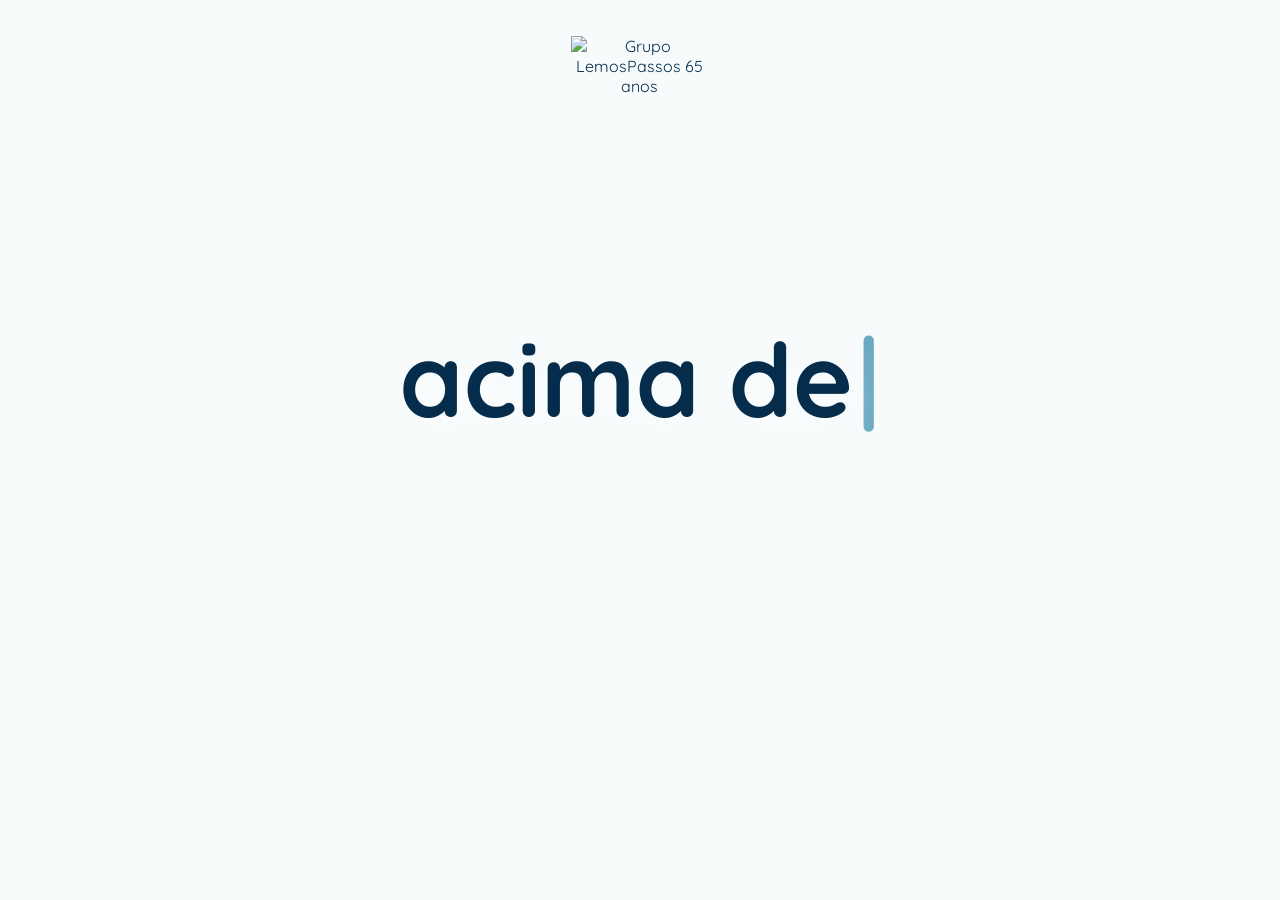
==== index.html @ 280e5da8 "Strengthen intro word fade transition" ====
<!doctype html>
<html lang="pt-BR">
  <head>
    <meta charset="UTF-8" />
    <meta name="viewport" content="width=device-width, initial-scale=1.0" />
    <meta name="description" content="Grupo LemosPassos: acima de tudo, o cuidado." />
    <title>Grupo LemosPassos</title>
    <link rel="icon" type="image/png" href="./assets/lemos-passos.png" />
    <link rel="preconnect" href="https://fonts.googleapis.com" />
    <link rel="preconnect" href="https://fonts.gstatic.com" crossorigin />
    <link href="https://fonts.googleapis.com/css2?family=Quicksand:wght@600;700&display=swap" rel="stylesheet" />
    <link rel="stylesheet" href="./styles.css?v=20260930-7" />
  </head>
  <body>
    <main class="intro" aria-label="Abertura Grupo LemosPassos">
      <section class="intro-stage">
        <img class="intro-logo intro-logo-65" src="./assets/logo-65.png" alt="Grupo LemosPassos 65 anos" />

        <h1 class="typewriter" aria-label="acima de tudo, o cuidado.">
          <span class="type-line">
            <span id="typedLineOne"></span><span id="cursor" class="cursor">|</span>
          </span>
          <span class="type-line type-line-care">
            <span id="typedCareLead"></span><span id="typedCareWord" class="care-word"></span>
          </span>
        </h1>

        <p id="signature" class="signature">grupo lemospassos</p>
      </section>
    </main>

    <script src="./script.js?v=20260930-7"></script>
  </body>
</html>
---- styles.css ----
:root {
  --brand-blue: #6baac3;
  --brand-deep: #052d4b;
  --brand-mid: #3c8cac;
  --brand-slate: #58768a;
  --brand-mist: #c3ccd4;
  --background: #f7fbfc;
  --ink-soft: rgba(7, 54, 75, 0.16);
}

* {
  box-sizing: border-box;
}

html {
  background: var(--background);
  scroll-behavior: smooth;
}

body {
  margin: 0;
  min-width: 320px;
  background: var(--background);
  color: var(--brand-deep);
  font-family: Quicksand, Arial, sans-serif;
}

.page-loader {
  align-items: center;
  background: rgba(244, 248, 248, 0.9);
  backdrop-filter: blur(12px);
  display: flex;
  inset: 0;
  justify-content: center;
  opacity: 0;
  pointer-events: none;
  position: fixed;
  transform: scale(1.02);
  transition: opacity 220ms ease, transform 360ms cubic-bezier(0.19, 1, 0.22, 1);
  z-index: 999;
}

.page-loader.is-visible {
  opacity: 1;
  transform: scale(1);
  visibility: visible;
}

.page-loader[aria-hidden="true"] {
  opacity: 0 !important;
  visibility: hidden !important;
}

.page-loader img {
  animation: logoPulse 720ms ease-in-out infinite;
  filter: drop-shadow(0 22px 46px rgba(5, 45, 75, 0.24));
  height: auto;
  width: clamp(86px, 9vw, 142px);
}

.intro {
  background:
    linear-gradient(90deg, rgba(247, 251, 252, 0.87), rgba(247, 251, 252, 0.65) 48%, rgba(247, 251, 252, 0.85)),
    linear-gradient(180deg, rgba(247, 251, 252, 0.57), rgba(247, 251, 252, 0.79)),
    url("./assets/hero-kitchen.png") center / cover no-repeat;
  min-height: 100svh;
  overflow: hidden;
  position: relative;
}

.intro-stage {
  align-items: center;
  display: flex;
  flex-direction: column;
  justify-content: center;
  min-height: 100svh;
  padding: clamp(110px, 15vh, 168px) clamp(18px, 4vw, 72px) clamp(48px, 8vh, 92px);
  position: relative;
  text-align: center;
  transition:
    opacity 900ms ease,
    transform 1400ms cubic-bezier(0.19, 1, 0.22, 1);
}

.intro-logo {
  height: auto;
  left: 50%;
  position: absolute;
  top: clamp(18px, 4vh, 38px);
  transform: translateX(-50%);
  transition:
    left 900ms cubic-bezier(0.19, 1, 0.22, 1),
    opacity 700ms ease,
    top 900ms cubic-bezier(0.19, 1, 0.22, 1),
    transform 900ms ease;
  width: clamp(70px, 6.4vw, 106px);
  z-index: 2;
}

.intro-logo-65 {
  width: clamp(128px, 10.8vw, 190px);
}

.typewriter {
  color: var(--brand-deep);
  font-size: clamp(2.75rem, 8vw, 9.6rem);
  font-weight: 700;
  letter-spacing: 0;
  line-height: 1.02;
  margin: 0;
  max-width: min(92vw, 1320px);
  min-height: 2.25em;
  text-shadow: 0 12px 42px rgba(255, 255, 255, 0.72);
  text-rendering: geometricprecision;
  transition:
    opacity 900ms ease,
    transform 1400ms cubic-bezier(0.19, 1, 0.22, 1);
}

.type-line {
  display: block;
  min-height: 0.98em;
  white-space: nowrap;
  transition:
    opacity 780ms ease,
    transform 1400ms cubic-bezier(0.19, 1, 0.22, 1);
}

.intro-word {
  animation: introWordReveal 720ms cubic-bezier(0.2, 0.75, 0.25, 1) both;
  display: inline-block;
}

.type-line-care {
  color: var(--brand-blue);
  font-size: 1.08em;
  transform-origin: center;
}

.care-word {
  display: inline-block;
  transform-origin: center;
  transition:
    color 900ms ease,
    transform 1450ms cubic-bezier(0.19, 1, 0.22, 1);
}

.cursor {
  animation: cursorBlink 720ms steps(2, start) infinite;
  color: var(--brand-blue);
  display: inline-block;
  font-weight: 600;
  margin-left: 0.035em;
}

.cursor.is-hidden {
  opacity: 0;
}

.signature {
  color: var(--brand-deep);
  font-size: clamp(1.35rem, 2.45vw, 3.25rem);
  font-weight: 600;
  letter-spacing: 0;
  margin: clamp(18px, 4.4vh, 48px) 0 0;
  opacity: 0;
  transform: translateY(16px);
  transition:
    opacity 1200ms ease,
    transform 1200ms ease;
}

.signature.is-visible {
  opacity: 1;
  transform: translateY(0);
}

.intro.is-zooming .intro-logo,
.intro.is-zooming .type-line:first-child,
.intro.is-zooming .signature {
  opacity: 0;
  transform: translateY(-18px);
}

.intro.is-zooming .intro-logo {
  left: 50%;
  opacity: 1;
  top: 50%;
  transform: translate(-50%, -50%) scale(3.35);
}

.intro.is-zooming .intro-logo-65 {
  transform: translate(-50%, -50%) scale(2.85);
}

.intro.is-zooming .type-line {
  opacity: 0;
  transform: translateY(18px);
}

.intro.is-leaving .intro-stage {
  opacity: 0;
  transform: scale(1.08);
}

.main-page {
  background: #f4f8f8;
  min-height: 100svh;
  overflow: hidden;
  position: relative;
}

.page-header {
  align-items: center;
  background: rgba(244, 248, 248, 0.92);
  border-bottom: 1px solid rgba(5, 45, 75, 0.12);
  display: flex;
  justify-content: space-between;
  left: 0;
  padding: 18px clamp(24px, 6vw, 112px);
  position: sticky;
  right: 0;
  top: 0;
  z-index: 20;
}

.page-header-over {
  background: transparent;
  border-bottom: 0;
  position: absolute;
}

.page-header-over .home-nav a,
.page-header-over .home-menu {
  color: #fff;
}

.page-header-light {
  background: rgba(5, 45, 75, 0.82);
  border-bottom-color: rgba(255, 255, 255, 0.12);
  position: absolute;
}

.page-header-light .home-nav a,
.page-header-light .home-menu {
  color: #fff;
}

.standalone-page {
  min-height: calc(100svh - 86px);
  padding-top: clamp(110px, 13vw, 180px);
}

.home-header {
  align-items: center;
  display: flex;
  justify-content: space-between;
  left: 0;
  padding: clamp(20px, 3.2vw, 52px) clamp(24px, 6vw, 112px);
  position: absolute;
  right: 0;
  top: 0;
  z-index: 3;
}

.home-brand img {
  display: block;
  height: auto;
  width: clamp(100px, 8.4vw, 140px);
}

.home-nav {
  display: flex;
  align-items: center;
  gap: clamp(14px, 2.4vw, 46px);
  margin-left: 8vw;
}

.home-nav a,
.home-menu {
  color: var(--brand-deep);
  font-size: clamp(0.78rem, 0.95vw, 1rem);
  font-weight: 700;
  text-decoration: none;
}

.home-nav a {
  opacity: 0.72;
  transition: color 180ms ease, opacity 180ms ease;
}

.home-nav a:hover {
  color: var(--brand-blue);
  opacity: 1;
}

.home-header .home-nav a,
.home-header .home-menu {
  color: #fff;
}

.home-header .home-menu {
  border-bottom-color: rgba(255, 255, 255, 0.72);
}

.home-nav .employee-access {
  border: 1px solid currentColor;
  border-radius: 999px;
  opacity: 0.86;
  padding: 9px 14px;
  white-space: nowrap;
}

.home-nav .employee-access:hover {
  background: var(--brand-blue);
  border-color: var(--brand-blue);
  color: #fff;
}

.home-menu {
  align-items: center;
  border-bottom: 1px solid var(--brand-deep);
  display: flex;
  gap: 16px;
  padding-bottom: 8px;
}

.social-links {
  align-items: center;
  display: flex;
  flex: 0 0 auto;
  gap: 12px;
}

.social-links a {
  align-items: center;
  border: 1px solid currentColor;
  border-radius: 50%;
  color: var(--brand-deep);
  display: inline-flex;
  height: 36px;
  justify-content: center;
  opacity: 0.88;
  transition: background-color 180ms ease, color 180ms ease, opacity 180ms ease, transform 180ms ease;
  width: 36px;
}

.social-links a:hover {
  background: var(--brand-blue);
  border-color: var(--brand-blue);
  color: #fff;
  opacity: 1;
  transform: translateY(-2px);
}

.social-links svg {
  fill: none;
  height: 19px;
  stroke: currentColor;
  stroke-linecap: round;
  stroke-linejoin: round;
  stroke-width: 1.8;
  width: 19px;
}

.social-links svg .social-icon-dot { fill: currentColor; stroke: none; }
.social-links svg.linkedin-mark { fill: currentColor; stroke: none; }

.home-header .social-links a,
.page-header-over .social-links a,
.page-header-light .social-links a,
.site-credit .social-links a { color: #fff; }

.site-credit .social-links { align-self: center; }

.home-menu-arrow,
.cta-icon {
  color: var(--brand-blue);
  font-size: 1.25em;
  line-height: 1;
}

.home-hero {
  background:
    linear-gradient(90deg, rgba(4, 45, 62, 0.92) 0%, rgba(4, 45, 62, 0.62) 38%, rgba(4, 45, 62, 0.08) 75%),
    linear-gradient(0deg, rgba(4, 45, 62, 0.52), transparent 50%),
    url("./assets/hero-chef.jpg") center / cover no-repeat;
  min-height: calc(100svh - 78px);
  padding: clamp(150px, 20vh, 230px) clamp(24px, 12vw, 220px) clamp(100px, 13vh, 158px);
  position: relative;
}

.home-hero-content {
  color: #fff;
  max-width: 720px;
  position: relative;
  z-index: 1;
}

.eyebrow {
  align-items: center;
  color: rgba(255, 255, 255, 0.76);
  display: flex;
  font-size: clamp(0.7rem, 0.85vw, 0.9rem);
  font-weight: 700;
  gap: 12px;
  letter-spacing: 0.15em;
  margin: 0 0 clamp(28px, 5vh, 62px);
  text-transform: uppercase;
}

.eyebrow span {
  background: var(--brand-blue);
  border-radius: 50%;
  display: inline-block;
  height: 7px;
  width: 7px;
}

.home-hero h1,
.home-hero h2 {
  font-size: clamp(3.1rem, 6.3vw, 8.4rem);
  font-weight: 600;
  letter-spacing: -0.065em;
  line-height: 0.95;
  margin: 0;
  max-width: 980px;
}

.home-hero h1 em,
.home-hero h2 em {
  color: var(--brand-blue);
  font-style: normal;
}

.home-intro {
  color: rgba(255, 255, 255, 0.78);
  font-size: clamp(1rem, 1.3vw, 1.35rem);
  line-height: 1.5;
  margin: clamp(26px, 4.5vh, 52px) 0 0;
  max-width: 400px;
}

.home-cta {
  align-items: center;
  border-bottom: 1px solid rgba(255, 255, 255, 0.66);
  color: #fff;
  display: inline-flex;
  font-size: clamp(0.85rem, 1vw, 1rem);
  font-weight: 700;
  gap: 44px;
  margin-top: clamp(30px, 5vh, 60px);
  padding: 0 0 13px;
  text-decoration: none;
  transition: color 200ms ease, gap 200ms ease;
}

.home-cta:hover {
  color: var(--brand-blue);
  gap: 56px;
}

.home-hero-aside {
  align-items: center;
  bottom: clamp(106px, 14vh, 170px);
  color: rgba(255, 255, 255, 0.66);
  display: flex;
  font-size: 0.7rem;
  gap: 14px;
  letter-spacing: 0.16em;
  line-height: 1.5;
  position: absolute;
  right: clamp(24px, 6vw, 112px);
  text-align: right;
  text-transform: uppercase;
}

.aside-line {
  background: var(--brand-blue);
  height: 1px;
  width: 55px;
}

.hero-scroll-hint {
  align-items: center;
  bottom: 34px;
  color: rgba(255, 255, 255, 0.62);
  display: flex;
  font-size: 0.68rem;
  gap: 14px;
  left: clamp(24px, 6vw, 112px);
  letter-spacing: 0.15em;
  position: absolute;
  text-transform: uppercase;
}

.scroll-line {
  background: var(--brand-blue);
  height: 1px;
  width: 64px;
}

.home-bottom-bar {
  align-items: center;
  background:
    linear-gradient(90deg, rgba(5, 45, 75, 0.94), rgba(5, 45, 75, 0.84)),
    url("./assets/nosso-sabor-pattern.png") center / cover no-repeat;
  color: rgba(255, 255, 255, 0.86);
  display: flex;
  font-size: clamp(0.68rem, 0.8vw, 0.82rem);
  font-weight: 700;
  justify-content: space-between;
  letter-spacing: 0.1em;
  min-height: 78px;
  padding: 18px clamp(24px, 6vw, 112px);
  text-transform: uppercase;
}

.bottom-mark {
  color: var(--brand-blue);
  font-size: 1.15rem;
  letter-spacing: 0.04em;
}

.bottom-mark span {
  color: #fff;
  margin-left: 3px;
}

.home-bottom-bar b {
  color: var(--brand-blue);
  font-size: 1.15rem;
  margin-left: 12px;
}

.fronts-section {
  background:
    linear-gradient(180deg, rgba(244, 248, 248, 0.9), rgba(244, 248, 248, 0.96)),
    url("./assets/nosso-sabor-pattern.png") center top / cover no-repeat;
  display: grid;
  gap: clamp(44px, 9vw, 160px);
  grid-template-columns: minmax(240px, 0.7fr) minmax(520px, 1.3fr);
  min-height: 100svh;
  padding: clamp(80px, 12vw, 190px) clamp(24px, 8vw, 148px);
}

.fronts-intro {
  align-self: start;
  position: sticky;
  top: 120px;
}

.fronts-eyebrow {
  color: var(--brand-slate);
  margin: 0 0 clamp(26px, 4vh, 48px);
}

.fronts-intro h2 {
  color: var(--brand-deep);
  font-size: clamp(2.8rem, 5vw, 6.8rem);
  font-weight: 600;
  letter-spacing: -0.07em;
  line-height: 0.94;
  margin: 0;
}

.fronts-intro h2 em {
  color: var(--brand-blue);
  font-style: normal;
}

.fronts-intro > p:last-child {
  color: var(--brand-slate);
  font-size: clamp(1rem, 1.2vw, 1.25rem);
  line-height: 1.5;
  margin: clamp(28px, 5vh, 56px) 0 0;
  max-width: 280px;
}

.fronts-explorer {
  align-items: stretch;
  display: grid;
  gap: clamp(30px, 5vw, 90px);
  grid-template-columns: minmax(280px, 1fr);
}

.fronts-list {
  border-top: 1px solid rgba(5, 45, 75, 0.22);
}

.front-item {
  align-items: center;
  background: transparent;
  border: 0;
  border-bottom: 1px solid rgba(5, 45, 75, 0.22);
  color: var(--brand-deep);
  cursor: pointer;
  display: grid;
  font-family: Quicksand, Arial, sans-serif;
  gap: 18px;
  grid-template-columns: 32px 1fr 20px;
  min-height: clamp(72px, 8vh, 104px);
  padding: 0;
  text-align: left;
  transition: color 250ms ease, padding 300ms ease;
  width: 100%;
}

.front-item:hover,
.front-item.is-active {
  color: var(--brand-mid);
  padding-left: 12px;
}

.front-number {
  color: var(--brand-slate);
  font-size: 0.72rem;
  font-weight: 700;
  letter-spacing: 0.08em;
}

.front-name {
  font-size: clamp(1.05rem, 1.55vw, 1.5rem);
  font-weight: 700;
  transition: transform 220ms cubic-bezier(0.19, 1, 0.22, 1);
}

.front-item:hover .front-name,
.front-item.is-active .front-name {
  transform: translateY(-4px);
}

.front-arrow {
  color: var(--brand-blue);
  font-size: 1.35rem;
  opacity: 0;
  transform: translate(-8px, 8px);
  transition: opacity 250ms ease, transform 250ms ease;
}

.front-item:hover .front-arrow,
.front-item.is-active .front-arrow {
  opacity: 1;
  transform: translate(0, 0);
}

.front-preview {
  aspect-ratio: 0.78;
  background: var(--brand-deep);
  border-radius: 4px;
  height: min(360px, 42vh);
  left: 0;
  overflow: hidden;
  pointer-events: none;
  position: fixed;
  top: 0;
  transform: translate(22px, 22px) scale(0.92) rotate(-3deg);
  transform-origin: top left;
  transition: opacity 220ms ease, transform 320ms cubic-bezier(0.19, 1, 0.22, 1);
  width: min(270px, 24vw);
  z-index: 10;
}

.front-preview.is-visible {
  opacity: 1;
  transform: translate(22px, 22px) scale(1) rotate(-3deg);
}

.front-preview.is-contacts {
  aspect-ratio: 1.34;
  height: min(290px, 34vh);
  width: min(370px, 32vw);
}

.front-preview img {
  height: 100%;
  object-fit: cover;
  transition: opacity 400ms ease, transform 900ms cubic-bezier(0.19, 1, 0.22, 1);
  width: 100%;
}

.front-preview.is-changing img {
  opacity: 0.15;
  transform: scale(1.08);
}

.front-preview-shade {
  background: linear-gradient(180deg, transparent 42%, rgba(5, 45, 75, 0.82));
  inset: 0;
  position: absolute;
}

.front-preview p {
  bottom: 28px;
  color: #fff;
  font-size: clamp(1.15rem, 1.8vw, 1.75rem);
  font-weight: 700;
  left: 26px;
  margin: 0;
  position: absolute;
  right: 22px;
}

.front-preview-index {
  color: rgba(255, 255, 255, 0.72);
  font-size: 0.72rem;
  letter-spacing: 0.12em;
  position: absolute;
  right: 26px;
  text-transform: uppercase;
  top: 26px;
}

@media (min-width: 721px) {
  .front-preview {
    opacity: 0;
  }
}

@keyframes cursorBlink {
  50% {
    opacity: 0;
  }
}

@keyframes introWordReveal {
  from {
    filter: blur(5px);
    opacity: 0;
    transform: translateY(18px) scale(0.985);
  }

  to {
    filter: blur(0);
    opacity: 1;
    transform: translateY(0) scale(1);
  }
}

@keyframes logoPulse {
  0%, 100% {
    opacity: 0.48;
    transform: scale(0.94);
  }

  50% {
    opacity: 1;
    transform: scale(1.04);
  }
}

.group-page {
  background: var(--brand-deep);
  color: #fff;
  overflow: hidden;
  padding: clamp(78px, 10vw, 150px) clamp(24px, 8vw, 148px) 0;
}
.group-hero-copy { display: grid; grid-template-columns: minmax(280px, 1fr) minmax(360px, 1.1fr); gap: clamp(40px, 8vw, 150px); }
.group-eyebrow { color: rgba(255,255,255,.58); margin: 0 0 28px; }
.group-eyebrow span { background: var(--brand-blue); }
.group-hero-copy h2, .group-map-copy h3, .principle-heading h3 { font-size: clamp(3rem, 6vw, 7.6rem); font-weight: 600; letter-spacing: -.075em; line-height: .94; margin: 0; }
.group-hero-copy h2 em, .group-map-copy h3 em, .principle-heading h3 em { color: var(--brand-blue); font-style: normal; }
.group-hero-meta { align-self: start; }
.group-lead { color: rgba(255,255,255,.72); font-size: clamp(1.05rem,1.35vw,1.45rem); line-height: 1.55; margin: clamp(95px, 10vw, 150px) 0 0; max-width: 470px; }
.group-stats { border-bottom: 1px solid rgba(255,255,255,.2); border-top: 1px solid rgba(255,255,255,.2); display: grid; grid-template-columns: repeat(3,1fr); margin-top: clamp(65px,9vw,125px); }
.group-stat { border-right: 1px solid rgba(255,255,255,.2); display: flex; flex-direction: column; gap: 10px; padding: clamp(28px,4vw,56px) clamp(18px,3vw,46px); }
.group-stat:first-child { padding-left: 0; } .group-stat:last-child { border-right: 0; }
.group-stat strong { color: var(--brand-blue); font-size: clamp(2.25rem,4vw,5rem); font-weight: 600; letter-spacing: -.07em; line-height: 1; }
.group-stat span { color: rgba(255,255,255,.64); font-size: .78rem; font-weight: 700; letter-spacing: .12em; text-transform: uppercase; }
.group-map-section { align-items: center; display: grid; gap: clamp(30px,5vw,90px); grid-template-columns: minmax(240px,.8fr) minmax(420px,1.2fr); min-height: 570px; padding: clamp(70px,10vw,130px) 0; }
.group-map-copy h3 { font-size: clamp(2.8rem,5vw,6rem); }
.group-map-copy > p:not(.eyebrow) { color: rgba(255,255,255,.66); font-size: 1.05rem; line-height: 1.55; margin: 34px 0 42px; max-width: 310px; }
.map-legend { align-items: center; color: rgba(255,255,255,.58); display: flex; font-size: .72rem; gap: 10px; letter-spacing: .12em; text-transform: uppercase; }
.map-legend span { background: var(--brand-blue); border-radius: 50%; box-shadow: 0 0 0 6px rgba(107,170,195,.16), 0 0 22px rgba(107,170,195,.9); display: inline-block; height: 8px; width: 8px; }
.map-visual { align-items: center; display: flex; min-height: 560px; justify-content: center; position: relative; }
.brazil-units-map { align-items: center; display: grid; justify-items: center; max-width: 620px; padding: 0; width: min(100%, 620px); }
.brazil-units-map img, .brazil-units-map-svg { display: block; height: auto; max-height: 560px; width: min(100%, 500px); }
.brazil-units-map-svg svg { display: block; height: auto; width: 100%; }
.brazil-units-map-svg .state-label { display: none; }
.international-links { margin-top: 12px; width: min(100%, 500px); }
.international-links svg { display: block; height: auto; overflow: visible; width: 100%; }
.international-route { fill: none; stroke: url(#internationalRoute); stroke-dasharray: 5 7; stroke-linecap: round; stroke-width: 1.6; }
.international-node { fill: var(--brand-blue); stroke: var(--brand-deep); stroke-width: 3; }
.international-node.is-origin { fill: #fff; }
.international-label { fill: rgba(255,255,255,.82); font-size: 12px; font-weight: 700; letter-spacing: .08em; text-anchor: middle; }
.origin-label { fill: var(--brand-blue); font-size: 11px; text-transform: uppercase; }
.regional-land { fill: rgba(255,255,255,.2); stroke: rgba(255,255,255,.62); stroke-width: 1; }
.regional-active { fill: var(--brand-blue); stroke: #fff; stroke-width: 1; }
.regional-title { fill: rgba(255,255,255,.72); font-size: 9px; font-weight: 700; letter-spacing: .08em; text-anchor: middle; text-transform: uppercase; }
.regional-country { fill: #fff; font-size: 9px; font-weight: 700; text-anchor: middle; }
.map-caption { border-top: 1px solid rgba(255,255,255,.18); color: rgba(255,255,255,.72); display: grid; gap: 8px; margin-top: clamp(18px,2.5vw,28px); padding-top: 18px; text-align: center; width: min(100%, 500px); }
.map-caption span { color: rgba(255,255,255,.58); font-size: .7rem; font-weight: 700; letter-spacing: .14em; text-transform: uppercase; }
.map-caption strong { color: var(--brand-blue); font-size: clamp(.86rem,1.2vw,1rem); letter-spacing: .08em; }
.group-principles { border-top: 1px solid rgba(255,255,255,.2); display: grid; grid-template-columns: 1.2fr repeat(3,1fr); padding: clamp(60px,7vw,105px) 0 clamp(75px,9vw,130px); }
.principle-heading { padding-right: 40px; } .principle-heading h3 { font-size: clamp(2.6rem,4vw,5.2rem); }
.principle-card { border-left: 1px solid rgba(255,255,255,.2); padding: 0 clamp(18px,2.8vw,42px); }
.principle-card > span { color: var(--brand-blue); font-size: .72rem; font-weight: 700; letter-spacing: .12em; }
.principle-card h4 { font-size: 1.3rem; margin: 45px 0 18px; } .principle-card p { color: rgba(255,255,255,.62); font-size: .95rem; line-height: 1.6; margin: 0; }
.clients-strip { display: none; }
.partner-categories { border-top: 1px solid rgba(255,255,255,.2); padding: clamp(58px,7vw,100px) 0 clamp(54px,7vw,90px); }
.partner-category-grid { display: grid; gap: 20px; grid-template-columns: repeat(4, 1fr); }
.partner-category { border: 1px solid rgba(255,255,255,.16); min-width: 0; overflow: hidden; padding: 22px; }
.partner-category h4 { color: #fff; font-size: 1rem; margin: 0 0 18px; }
.partner-window { overflow: hidden; }
.partner-track { animation: clientsMarquee 14s linear infinite; display: flex; gap: 12px; width: max-content; }
.partner-category:hover .partner-track { animation-play-state: paused; }
.partner-track .client-logo { flex: 0 0 150px; height: 88px; margin: 0; padding: 12px 18px; width: 150px; }
.cms-hint { color: rgba(255,255,255,.5); font-size: .72rem; letter-spacing: .12em; text-transform: uppercase; }
.news-home-section { border-top: 1px solid rgba(255,255,255,.2); padding: clamp(58px,7vw,100px) 0 clamp(72px,9vw,120px); }
.text-link { color: var(--brand-blue); font-weight: 700; text-decoration: none; }
.news-carousel { display: grid; grid-auto-columns: minmax(280px, 42vw); grid-auto-flow: column; gap: 18px; overflow-x: auto; padding: 4px 0 14px; scrollbar-color: var(--brand-blue) transparent; }
.news-card { aspect-ratio: 1.45; border-radius: 4px; color: #fff; display: block; overflow: hidden; position: relative; text-decoration: none; }
.news-card img, .news-card-shade { inset: 0; height: 100%; position: absolute; width: 100%; }
.news-card img { object-fit: cover; transition: transform 500ms ease; }
.news-card-shade { background: linear-gradient(90deg, rgba(5,45,75,.9), rgba(5,45,75,.12)); }
.news-card > div { bottom: 28px; left: 28px; max-width: calc(100% - 56px); position: absolute; right: 28px; }
.news-card small { color: var(--brand-blue); font-weight: 700; letter-spacing: .12em; text-transform: uppercase; }
.news-card h3 { font-size: clamp(1.25rem,2.2vw,2.1rem); line-height: 1.05; margin: 10px 0 8px; overflow-wrap: anywhere; }
.news-card p { color: rgba(255,255,255,.76); font-size: .9rem; line-height: 1.4; margin: 0; }
.news-card b { color: var(--brand-blue); font-size: 1.4rem; position: absolute; right: 24px; top: 22px; }
.news-card:hover img { transform: scale(1.06); }
.clients-window { overflow: hidden; width: 100%; }
.clients-track { align-items: center; animation: clientsMarquee 34s linear infinite; display: flex; width: max-content; }
.clients-window:hover .clients-track { animation-play-state: paused; }
.clients-title-row { align-items: center; display: flex; justify-content: space-between; gap: 24px; margin-bottom: 28px; }
.clients-title-row .eyebrow { margin-bottom: 0; }
.clients-title-row img { height: auto; opacity: .78; width: clamp(58px, 5vw, 86px); }
.client-logo { align-items: center; background: rgba(255,255,255,.96); border-radius: 4px; display: flex; height: 92px; justify-content: center; margin-right: 18px; padding: 16px 30px; width: 190px; }
.client-logo img { filter: grayscale(1); max-height: 52px; max-width: 130px; object-fit: contain; opacity: .62; transition: filter 200ms ease, opacity 200ms ease; }
.client-logo:hover img { filter: grayscale(0); opacity: 1; }
@keyframes clientsMarquee { from { transform: translateX(0); } to { transform: translateX(calc(-50% - 9px)); } }
@keyframes orbitDriftOne { from { transform: rotate(-24deg) translateZ(0); } to { transform: rotate(336deg) translateZ(0); } }
@keyframes orbitDriftTwo { from { transform: rotate(54deg) translateZ(0); } to { transform: rotate(-306deg) translateZ(0); } }

@media (max-width: 720px) {
  .group-page { padding: 70px 20px 0; }
  .group-hero-copy, .group-map-section { display: block; }
  .group-hero-copy h2, .group-map-copy h3, .principle-heading h3 { font-size: clamp(3rem,13vw,5.2rem); }
  .group-lead { margin-top: 30px; }
  .group-stats { grid-template-columns: 1fr; margin-top: 80px; }
  .group-stat, .group-stat:first-child { border-bottom: 1px solid rgba(255,255,255,.2); border-right: 0; padding: 28px 0; }
  .group-stat:last-child { border-bottom: 0; }
  .group-map-section { min-height: auto; padding: 75px 0 60px; }
  .group-map-copy > p:not(.eyebrow) { margin-bottom: 30px; }
  .map-visual { min-height: 420px; margin-top: 36px; }
  .brazil-units-map { padding: 0; }
  .brazil-units-map img, .brazil-units-map-svg { max-height: 440px; width: min(100%, 360px); }
  .international-links { margin-top: 8px; width: min(100%, 360px); }
  .map-caption strong { line-height: 1.6; }
  .group-principles { display: block; padding: 60px 0 80px; }
  .partner-category-grid { grid-template-columns: 1fr 1fr; }
  .principle-heading { padding: 0 0 45px; }
  .principle-card { border-left: 0; border-top: 1px solid rgba(255,255,255,.2); padding: 28px 0; }
  .principle-card h4 { margin: 24px 0 12px; }
  .clients-strip { padding: 55px 0 70px; }
  .clients-title-row { align-items: flex-start; flex-direction: column; }
  .client-logo { height: 78px; margin-right: 12px; padding: 12px 20px; width: 155px; }
}

@media (max-width: 720px) {
  .intro {
    background:
      linear-gradient(180deg, rgba(247, 251, 252, 0.91), rgba(247, 251, 252, 0.71) 52%, rgba(247, 251, 252, 0.87)),
      url("./assets/hero-kitchen.png") center / cover no-repeat;
  }

  .intro-stage {
    padding-top: clamp(104px, 15vh, 140px);
  }

  .intro-logo {
    top: clamp(18px, 3.8vh, 32px);
    width: clamp(66px, 20vw, 92px);
  }

  .intro-logo-65 {
    width: clamp(120px, 31vw, 168px);
  }

  .typewriter {
    font-size: clamp(2.3rem, 11.8vw, 5rem);
    line-height: 1.04;
    max-width: 96vw;
    min-height: 2.4em;
  }

  .signature {
    font-size: clamp(1.35rem, 7.2vw, 2.35rem);
  }

  .intro.is-zooming .intro-logo {
    transform: translate(-50%, -50%) scale(2.8);
  }

  .intro.is-zooming .intro-logo-65 {
    transform: translate(-50%, -50%) scale(2.35);
  }

  .home-header {
    padding: 18px 20px;
  }

  .home-nav {
    display: none;
  }

  .home-menu span:first-child {
    display: none;
  }

  .home-menu {
    border: 1px solid rgba(7, 54, 75, 0.42);
    border-radius: 50%;
    height: 42px;
    justify-content: center;
    padding: 0;
    width: 42px;
  }

  .home-hero {
    background:
      linear-gradient(180deg, rgba(4, 45, 62, 0.72), rgba(4, 45, 62, 0.78)),
      url("./assets/hero-chef.jpg") center / cover no-repeat;
    min-height: calc(100svh - 64px);
    padding: 150px 24px 110px;
  }

  .home-hero h1,
  .home-hero h2 {
    font-size: clamp(3.25rem, 14.2vw, 5.8rem);
    letter-spacing: -0.07em;
  }

  .home-hero-aside {
    display: none;
  }

  .home-bottom-bar {
    min-height: 64px;
    padding: 14px 20px;
  }

  .home-bottom-bar > span:first-child {
    display: none;
  }

  .fronts-section {
    display: block;
    min-height: auto;
    padding: 90px 20px 70px;
  }

  .fronts-intro {
    position: static;
  }

  .fronts-intro h2 {
    font-size: clamp(3rem, 14vw, 5rem);
  }

  .fronts-explorer {
    display: flex;
    flex-direction: column-reverse;
    gap: 34px;
    margin-top: 64px;
  }

  .front-preview {
    aspect-ratio: 1.25;
    height: auto;
    max-height: none;
    opacity: 1;
    position: relative;
    transform: none;
    width: 100%;
  }

  .front-preview.is-visible {
    transform: none;
  }

  .front-preview.is-contacts {
    aspect-ratio: 1.34;
    height: auto;
    width: 100%;
  }

  .front-item {
    min-height: 68px;
  }

  .front-item.is-active {
    padding-left: 8px;
  }
}

.actuation-page {
  background:
    radial-gradient(circle at 88% 8%, rgba(107, 170, 195, 0.18), transparent 28%),
    linear-gradient(135deg, #f4f8f8 0%, #e8f1f1 52%, #dcecef 100%);
  color: var(--brand-deep);
  isolation: isolate;
  overflow: hidden;
  padding: clamp(90px, 12vw, 180px) clamp(24px, 8vw, 148px) clamp(100px, 13vw, 190px);
  position: relative;
}
.actuation-page::before { background: url("./assets/CONCEITO_NOSSO_SABOR2026-08.png") 100% 4% / min(1100px, 76vw) auto no-repeat; content: ""; inset: 0; mix-blend-mode: multiply; opacity: .08; pointer-events: none; position: absolute; z-index: -1; }
.actuation-page > * { position: relative; z-index: 1; }
.actuation-heading { align-items: start; display: grid; grid-template-columns: .8fr 1.2fr; gap: clamp(40px, 8vw, 150px); }
.actuation-meta { max-width: 350px; }
.actuation-eyebrow { color: var(--brand-slate); margin: 0; }
.actuation-heading h1, .actuation-heading h2 { font-size: clamp(3rem, 6vw, 7.4rem); font-weight: 600; letter-spacing: -.075em; line-height: .94; margin: 0; }
.actuation-heading h1 em, .actuation-heading h2 em { color: var(--brand-blue); font-style: normal; }
.actuation-meta > p:last-child { color: var(--brand-slate); font-size: clamp(1rem,1.25vw,1.25rem); line-height: 1.55; margin: clamp(42px,5vw,75px) 0 0; }
.actuation-list { border-top: 1px solid rgba(5,45,75,.2); margin-top: clamp(75px,10vw,140px); }
.actuation-card { align-items: center; border-bottom: 1px solid rgba(5,45,75,.2); cursor: pointer; display: grid; gap: 22px; grid-template-columns: 50px 1fr 30px; min-height: 142px; overflow: hidden; padding: clamp(24px,3vw,42px) 0; position: relative; transition: color 250ms ease, min-height 350ms ease, padding 250ms ease; }
.actuation-card::before, .actuation-card::after { content: ""; inset: 0; opacity: 0; position: absolute; transition: opacity 350ms ease; }
.actuation-card::before { background: center / cover no-repeat var(--card-image); filter: saturate(.8); }
.actuation-card::after { background: linear-gradient(90deg, rgba(5,45,75,.9), rgba(5,45,75,.55)); }
.actuation-card:hover, .actuation-card.is-active { color: #fff; min-height: 190px; padding-left: 18px; padding-right: 18px; }
.actuation-card:hover::before, .actuation-card:hover::after, .actuation-card.is-active::before, .actuation-card.is-active::after { opacity: 1; }
.actuation-card > * { position: relative; z-index: 1; }
.actuation-index { color: var(--brand-blue); font-size: .72rem; font-weight: 700; letter-spacing: .12em; }
.actuation-card h2, .actuation-card h3 { color: var(--brand-deep); font-size: clamp(1.45rem,2.5vw,2.8rem); font-weight: 600; letter-spacing: -.04em; margin: 6px 0 10px; transition: color 250ms ease; }
.actuation-card:hover h2, .actuation-card:hover h3, .actuation-card.is-active h2, .actuation-card.is-active h3 { color: #fff; }
.actuation-card p { margin: 0; }
.actuation-category { color: var(--brand-blue); font-size: .72rem; font-weight: 700; letter-spacing: .13em; text-transform: uppercase; }
.actuation-card > div > p:last-child { color: var(--brand-slate); font-size: .98rem; line-height: 1.5; margin-top: 0; max-width: 590px; opacity: 0; transform: translateY(8px); transition: color 250ms ease, opacity 250ms ease, transform 300ms ease; }
.actuation-card:hover > div > p:last-child, .actuation-card.is-active > div > p:last-child { color: rgba(255,255,255,.82); opacity: 1; transform: translateY(0); }
.actuation-card-arrow { color: var(--brand-blue); font-size: 1.5rem; opacity: .65; transition: transform 200ms ease; }
.actuation-card:hover .actuation-card-arrow, .actuation-card.is-active .actuation-card-arrow { transform: translate(5px,-5px); }

@media (max-width: 720px) {
  .actuation-page { padding: 80px 20px 90px; }
  .actuation-heading { display: block; }
  .actuation-heading h1, .actuation-heading h2 { font-size: clamp(3rem,13vw,5rem); margin-top: 36px; }
  .actuation-meta > p:last-child { margin-top: 28px; }
  .actuation-list { margin-top: 70px; }
  .actuation-card { gap: 12px; grid-template-columns: 32px 1fr 20px; min-height: 130px; padding: 24px 0; }
  .actuation-card:hover, .actuation-card.is-active { min-height: 180px; padding-left: 10px; padding-right: 10px; }
  .actuation-card h3 { font-size: 1.6rem; }
  .actuation-card > div > p:last-child { font-size: .9rem; }
}

.careers-page {
  background:
    linear-gradient(90deg, rgba(5, 45, 75, 0.94), rgba(5, 45, 75, 0.74) 48%, rgba(5, 45, 75, 0.36)),
    url("./assets/gemini-gerated.png") center / cover no-repeat;
  color: #fff;
  min-height: 100svh;
  padding: clamp(80px, 10vw, 150px) clamp(24px, 8vw, 148px);
}

.careers-hero,
.contact-heading {
  align-items: start;
  display: grid;
  gap: clamp(38px, 7vw, 120px);
  grid-template-columns: minmax(330px, 1fr) minmax(360px, 0.78fr);
}

.careers-copy {
  max-width: 760px;
  position: sticky;
  top: 110px;
}

.careers-eyebrow,
.contact-eyebrow {
  color: rgba(255, 255, 255, 0.72);
}

.careers-copy h1,
.careers-copy h2,
.contact-heading h1,
.contact-heading h2 {
  font-size: clamp(3rem, 6vw, 7.2rem);
  font-weight: 600;
  letter-spacing: -0.075em;
  line-height: 0.94;
  margin: 0;
}

.careers-copy h1 em,
.careers-copy h2 em,
.contact-heading h1 em,
.contact-heading h2 em {
  color: var(--brand-blue);
  font-style: normal;
}

.careers-copy > p {
  color: rgba(255, 255, 255, 0.76);
  font-size: clamp(1rem, 1.35vw, 1.35rem);
  line-height: 1.55;
  margin: clamp(28px, 4vw, 56px) 0 0;
  max-width: 470px;
}

.career-form,
.contact-form {
  background: rgba(244, 248, 248, 0.96);
  border: 1px solid rgba(195, 204, 212, 0.7);
  color: var(--brand-deep);
  display: grid;
  gap: 18px;
  padding: clamp(24px, 3vw, 42px);
}

.form-heading span {
  color: var(--brand-deep);
  display: block;
  font-size: clamp(1.55rem, 2vw, 2.25rem);
  font-weight: 700;
  letter-spacing: -0.04em;
  line-height: 1;
}

.form-heading p,
.file-note small {
  color: var(--brand-slate);
  font-size: 0.88rem;
  line-height: 1.45;
  margin: 12px 0 0;
}

.career-form label,
.contact-form label {
  color: var(--brand-slate);
  display: grid;
  font-size: 0.72rem;
  font-weight: 700;
  gap: 8px;
  letter-spacing: 0.12em;
  text-transform: uppercase;
}

.career-form input,
.career-form select,
.career-form textarea,
.contact-form input,
.contact-form textarea {
  background: transparent;
  border: 0;
  border-bottom: 1px solid rgba(5, 45, 75, 0.25);
  border-radius: 0;
  color: var(--brand-deep);
  font: 700 1rem Quicksand, Arial, sans-serif;
  min-height: 42px;
  outline: 0;
  padding: 8px 0;
  width: 100%;
}

.career-form textarea,
.contact-form textarea {
  resize: vertical;
}

.career-form input:focus,
.career-form select:focus,
.career-form textarea:focus,
.contact-form input:focus,
.contact-form textarea:focus {
  border-bottom-color: var(--brand-blue);
}

.file-note input {
  border: 1px dashed rgba(5, 45, 75, 0.28);
  padding: 14px;
}

.consent-check {
  align-items: start;
  display: flex !important;
  gap: 12px !important;
  letter-spacing: 0 !important;
  line-height: 1.4;
  text-transform: none !important;
}

.consent-check input {
  accent-color: var(--brand-blue);
  min-height: auto;
  width: auto;
}

.form-submit {
  align-items: center;
  background: var(--brand-deep);
  border: 0;
  color: #fff;
  cursor: pointer;
  display: flex;
  font: 700 0.95rem Quicksand, Arial, sans-serif;
  justify-content: space-between;
  margin-top: 8px;
  min-height: 58px;
  padding: 0 20px;
  transition: background 200ms ease, transform 200ms ease;
}

.form-submit:hover {
  background: var(--brand-mid);
  transform: translateY(-2px);
}

.careers-testimonial {
  border-top: 1px solid rgba(255, 255, 255, 0.24);
  margin-top: clamp(70px, 9vw, 130px);
  max-width: 760px;
  padding-top: clamp(30px, 4vw, 54px);
}

.careers-testimonial p {
  color: rgba(255, 255, 255, 0.86);
  font-size: clamp(1.35rem, 2.2vw, 2.45rem);
  line-height: 1.32;
  margin: 0;
}

.careers-testimonial span {
  color: var(--brand-blue);
  display: block;
  font-size: 0.78rem;
  font-weight: 700;
  letter-spacing: 0.12em;
  margin-top: 22px;
  text-transform: uppercase;
}

.contact-page {
  background:
    linear-gradient(90deg, rgba(244, 248, 248, 0.94), rgba(244, 248, 248, 0.82)),
    url("./assets/contato.jpg") center / cover no-repeat;
  color: var(--brand-deep);
  padding: clamp(82px, 11vw, 160px) clamp(24px, 8vw, 148px) clamp(80px, 10vw, 140px);
}

.contact-eyebrow {
  color: var(--brand-slate);
}

.contact-heading h1,
.contact-heading h2 {
  color: var(--brand-deep);
}

.contact-grid {
  border-top: 1px solid rgba(5, 45, 75, 0.2);
  display: grid;
  grid-template-columns: repeat(3, 1fr);
  margin-top: clamp(70px, 9vw, 125px);
}

.contact-grid article {
  border-bottom: 1px solid rgba(5, 45, 75, 0.2);
  border-right: 1px solid rgba(5, 45, 75, 0.2);
  min-height: 275px;
  padding: clamp(24px, 3vw, 42px);
}

.contact-grid article:nth-child(3n) {
  border-right: 0;
}

.contact-grid span {
  color: var(--brand-blue);
  font-size: 0.72rem;
  font-weight: 700;
  letter-spacing: 0.13em;
  text-transform: uppercase;
}

.contact-grid h2,
.contact-grid h3 {
  color: var(--brand-deep);
  font-size: clamp(1.2rem, 1.55vw, 1.65rem);
  letter-spacing: -0.03em;
  margin: 28px 0 18px;
}

.contact-grid p {
  color: var(--brand-slate);
  font-size: 0.95rem;
  line-height: 1.6;
  margin: 0 0 24px;
}

.contact-grid a {
  color: var(--brand-deep);
  font-weight: 700;
  text-decoration: none;
}

.contact-grid a:hover {
  color: var(--brand-mid);
}

.site-credit {
  background: var(--brand-deep);
  border-top: 1px solid rgba(255, 255, 255, 0.18);
  display: flex;
  align-items: center;
  flex-wrap: wrap;
  gap: 16px;
  justify-content: space-between;
  padding: clamp(22px, 3vw, 34px) 20px;
  text-align: center;
}

.general-contact {
  background: #f4f8f8;
  border-top: 1px solid rgba(5, 45, 75, 0.18);
  display: flex;
  justify-content: space-between;
  padding: clamp(22px, 3vw, 34px) 20px;
  text-align: center;
}

.site-credit-dark {
  background: var(--brand-deep);
  border-top-color: rgba(255, 255, 255, 0.18);
}

.site-credit a {
  color: rgba(255, 255, 255, 0.68);
  font-size: 0.78rem;
  font-weight: 700;
  letter-spacing: 0.1em;
  text-decoration: none;
  text-transform: uppercase;
  transition: color 180ms ease;
}

.general-contact a {
  color: rgba(5, 45, 75, 0.62);
  font-size: 0.78rem;
  font-weight: 700;
  letter-spacing: 0.1em;
  text-decoration: none;
  text-transform: uppercase;
  transition: color 180ms ease;
}

.site-credit .social-links a { color: #fff; }
.site-credit .social-links a:hover { color: #fff; }

.site-credit a:hover, .general-contact a:hover {
  color: var(--brand-mid);
}

.editorial-page { background: var(--brand-deep); color: #fff; }
.news-page, .lgpd-page { min-height: 100svh; padding: clamp(150px, 18vw, 240px) clamp(24px, 8vw, 148px) 100px; }
.editorial-heading { max-width: 760px; }
.editorial-heading h1 { font-size: clamp(3.4rem, 8vw, 8rem); letter-spacing: -.08em; line-height: .9; margin: 24px 0; }
.editorial-heading h1 em { color: var(--brand-blue); font-style: normal; }
.editorial-heading > p:last-child { color: rgba(255,255,255,.68); font-size: 1.1rem; line-height: 1.5; max-width: 460px; }
.news-page-grid { display: grid; gap: 20px; grid-template-columns: repeat(2, 1fr); margin-top: 100px; }
.news-page-grid .news-card { min-height: 360px; }
.news-feature { align-items: center; border-top: 1px solid rgba(255,255,255,.2); display: grid; gap: clamp(28px, 6vw, 90px); grid-template-columns: 1.1fr .9fr; margin-top: 90px; padding-top: 32px; }
.news-feature img { height: min(520px, 48vw); object-fit: cover; width: 100%; }
.news-feature h2 { font-size: clamp(2rem, 4vw, 4.5rem); letter-spacing: -.06em; line-height: .95; margin: 14px 0 20px; }
.news-feature p { color: rgba(255,255,255,.7); font-size: 1.05rem; line-height: 1.6; }
.news-feature-body { overflow-wrap: anywhere; white-space: pre-line; }
.news-attachment { border-radius: 4px; display: block; height: 120px; margin: 18px 0; object-fit: cover; width: 180px; }
.news-page-grid .news-card h2 { font-size: clamp(1.4rem, 2.4vw, 2.4rem); line-height: 1.05; margin: 10px 0; overflow-wrap: anywhere; }
.lgpd-content { border-top: 1px solid rgba(255,255,255,.2); margin-top: 100px; max-width: 900px; padding-top: 42px; }
.lgpd-content h2 { font-size: clamp(1.7rem, 3vw, 3rem); margin: 0 0 20px; }
.lgpd-content > p { color: rgba(255,255,255,.7); font-size: 1.05rem; line-height: 1.7; max-width: 720px; }
.lgpd-links { display: grid; gap: 1px; grid-template-columns: repeat(2, 1fr); margin: 42px 0; }
.lgpd-links details { border-bottom: 1px solid rgba(255,255,255,.2); grid-column: span 1; padding: 18px 0; }
.lgpd-links summary { color: #fff; cursor: pointer; font-weight: 700; list-style: none; }
.lgpd-links summary::-webkit-details-marker { display: none; }
.lgpd-links details p { color: rgba(255,255,255,.68); line-height: 1.55; margin: 14px 0 0; }
.lgpd-contact a { color: var(--brand-blue); }
.admin-body { background: var(--brand-deep); color: #fff; min-height: 100vh; }
.admin-shell { margin: 0 auto; max-width: 1120px; padding: 60px 24px 100px; }
.admin-login { margin: 12vh auto 0; max-width: 430px; }
.admin-login > img { height: 76px; margin-bottom: 48px; width: auto; }
.admin-login h1, .admin-panel h1 { font-size: clamp(2.6rem, 6vw, 5.5rem); letter-spacing: -.07em; line-height: .92; margin: 20px 0 42px; }
.admin-login form, .admin-card { background: #f4f8f8; color: var(--brand-deep); padding: clamp(24px, 4vw, 48px); }
.admin-login form { display: grid; gap: 20px; }
.admin-login label, .admin-card label { display: grid; font-size: .72rem; font-weight: 700; gap: 8px; letter-spacing: .12em; text-transform: uppercase; }
.admin-login input, .admin-card input, .admin-card textarea { border: 0; border-bottom: 1px solid rgba(5,45,75,.28); background: transparent; color: var(--brand-deep); font: inherit; padding: 12px 0; width: 100%; }
.admin-card textarea { min-height: 80px; resize: vertical; }
.admin-button, .admin-small-button { background: var(--brand-deep); border: 1px solid var(--brand-deep); color: #fff; cursor: pointer; font: inherit; font-weight: 700; padding: 14px 18px; }
.admin-button-ghost, .admin-small-button { background: transparent; color: var(--brand-deep); }
.admin-button-ghost { color: #fff; border-color: rgba(255,255,255,.45); }
.admin-card .admin-button-ghost { border-color: var(--brand-deep); color: var(--brand-deep); }
.admin-panel-head { align-items: end; display: flex; justify-content: space-between; margin-bottom: 54px; }
.admin-back-link { color: var(--brand-blue); display: inline-block; font-weight: 700; margin-bottom: 26px; text-decoration: none; }
.admin-panel form { display: grid; gap: 22px; }
.admin-card h2 { font-size: 1.6rem; margin: 0 0 28px; }
.admin-grid { display: grid; gap: 24px; }
.admin-grid-3 { grid-template-columns: repeat(3, 1fr); }
.admin-help, .admin-error, .admin-success { color: var(--brand-slate); font-size: .9rem; line-height: 1.5; }
.admin-error { color: #a03e3e; }
.admin-success { color: var(--brand-blue); }
.admin-fieldset { border: 1px solid rgba(5,45,75,.18); margin: 18px 0; padding: 20px; }
.admin-fieldset legend { font-weight: 700; padding: 0 8px; }
.admin-image-list { display: grid; gap: 12px; }
.admin-image-row { align-items: center; display: grid; gap: 10px; grid-template-columns: 74px 1fr auto; }
.admin-image-preview { background: var(--brand-mist); border-radius: 3px; height: 54px; object-fit: cover; width: 74px; }
.admin-attachment-list { display: flex; flex-wrap: wrap; gap: 10px; margin-top: 10px; }
.admin-attachment img { border-radius: 3px; height: 58px; object-fit: cover; width: 78px; }
.admin-image-row input[type=file] { grid-column: 1 / -1; font-size: .8rem; }
.admin-small-button { font-size: .8rem; margin-top: 16px; padding: 9px 12px; }
.is-hidden { display: none !important; }

@media (max-width: 720px) {
  .partner-category-grid, .news-page-grid, .admin-grid-3, .lgpd-links { grid-template-columns: 1fr; }
  .news-page, .lgpd-page { padding-left: 20px; padding-right: 20px; }
  .admin-panel-head { align-items: start; flex-direction: column; gap: 20px; }
  .news-feature { grid-template-columns: 1fr; }
  .news-feature img { height: 280px; }
  .site-credit { align-items: center; gap: 16px; justify-content: center; }
}

.solution-detail {
  align-items: flex-end;
  background:
    linear-gradient(90deg, rgba(5, 45, 75, 0.93), rgba(5, 45, 75, 0.66) 48%, rgba(5, 45, 75, 0.18)),
    var(--detail-image) center / cover no-repeat;
  color: #fff;
  display: flex;
  min-height: 100svh;
  padding: clamp(150px, 18vw, 230px) clamp(24px, 8vw, 148px) clamp(78px, 10vw, 135px);
}

.solution-detail section {
  max-width: 840px;
  min-width: 0;
  width: 100%;
}

.solution-detail h1 {
  font-size: clamp(3.5rem, 7vw, 8.4rem);
  font-weight: 600;
  letter-spacing: -0.075em;
  line-height: 0.94;
  margin: 0;
  overflow-wrap: anywhere;
}

.solution-detail section > p:not(.eyebrow) {
  color: rgba(255, 255, 255, 0.78);
  font-size: clamp(1.05rem, 1.5vw, 1.45rem);
  line-height: 1.55;
  margin: clamp(28px, 4vw, 52px) 0 0;
  max-width: 580px;
}

.detail-actions {
  display: flex;
  flex-wrap: wrap;
  gap: 18px clamp(24px, 4vw, 54px);
  margin-top: clamp(34px, 5vw, 64px);
}

.detail-actions a {
  border-bottom: 1px solid rgba(255, 255, 255, 0.55);
  color: #fff;
  font-weight: 700;
  padding-bottom: 10px;
  text-decoration: none;
}

.detail-actions a:hover {
  color: var(--brand-blue);
}

.career-disclosure { border-bottom: 1px solid rgba(255, 255, 255, 0.24); border-top: 1px solid rgba(255, 255, 255, 0.24); margin-top: clamp(60px, 8vw, 110px); max-width: 760px; padding: 22px 0; }
.career-disclosure summary { align-items: center; color: #fff; cursor: pointer; display: flex; font-size: clamp(1.4rem, 2vw, 2.1rem); font-weight: 700; justify-content: space-between; list-style: none; }
.career-disclosure summary::-webkit-details-marker { display: none; }
.career-disclosure summary span:last-child { color: var(--brand-blue); font-size: 1.8rem; font-weight: 400; transition: transform 200ms ease; }
.career-disclosure[open] summary span:last-child { transform: rotate(45deg); }
.career-disclosure > p { color: rgba(255, 255, 255, 0.7); line-height: 1.5; margin: 12px 0 0; }
.career-disclosure .career-form { margin-top: 26px; }
.career-disclosure .form-heading { display: none; }

@media (max-width: 1100px) {
  .page-header,
  .home-header {
    padding: 18px 20px;
  }

  .home-nav {
    display: none;
  }

  .home-menu span:first-child {
    display: none;
  }

  .home-menu {
    border: 1px solid rgba(7, 54, 75, 0.42);
    border-radius: 50%;
    height: 42px;
    justify-content: center;
    padding: 0;
    width: 42px;
  }

  .page-header-over .home-menu,
  .page-header-light .home-menu {
    border-color: rgba(255, 255, 255, 0.5);
  }

  .fronts-section {
    display: block;
    min-height: auto;
  }

  .fronts-intro {
    position: static;
  }

  .fronts-explorer {
    margin-top: 64px;
  }

  .group-hero-copy,
  .group-map-section,
  .actuation-heading {
    display: block;
  }

  .group-lead {
    margin-top: 36px;
  }

  .group-map-section {
    min-height: auto;
  }

  .map-visual {
    margin-top: 42px;
  }

  .group-principles {
    grid-template-columns: 1fr 1fr;
    row-gap: 44px;
  }

  .principle-heading {
    grid-column: 1 / -1;
  }

  .actuation-heading h1,
  .actuation-heading h2 {
    margin-top: 36px;
  }

  .standalone-page {
    padding-top: 78px;
  }

  .actuation-page.standalone-page {
    padding-top: 64px;
  }

  .careers-hero,
  .contact-heading {
    display: block;
  }

  .careers-copy {
    position: static;
  }

  .career-form,
  .contact-form {
    margin-top: 46px;
  }

  .contact-grid {
    grid-template-columns: repeat(2, 1fr);
  }

  .contact-grid article:nth-child(3n) {
    border-right: 1px solid rgba(5, 45, 75, 0.2);
  }

  .contact-grid article:nth-child(2n) {
    border-right: 0;
  }
}

@media (max-width: 720px) {
  .careers-page,
  .contact-page {
    padding: 78px 20px 82px;
  }

  .careers-copy h1,
  .careers-copy h2,
  .contact-heading h1,
  .contact-heading h2 {
    font-size: clamp(3rem, 13vw, 5rem);
  }

  .contact-grid {
    display: block;
  }

  .contact-grid article,
  .contact-grid article:nth-child(3n) {
    border-right: 0;
    min-height: auto;
    padding: 28px 0;
  }

  .general-contact {
    align-items: flex-start;
    flex-direction: column;
  }

  .solution-detail {
    padding-left: 20px;
    padding-right: 20px;
  }

  .solution-detail h1 {
    font-size: clamp(3rem, 15vw, 4.4rem);
  }

  .solution-detail .eyebrow {
    flex-wrap: wrap;
    letter-spacing: 0.1em;
  }
}
@media (min-width: 1600px) {
  .typewriter {
    font-size: clamp(7.8rem, 7.25vw, 11.6rem);
  }
}

@media (prefers-reduced-motion: reduce) {
  *,
  *::before,
  *::after {
    animation-duration: 1ms !important;
    scroll-behavior: auto !important;
    transition-duration: 1ms !important;
  }
}
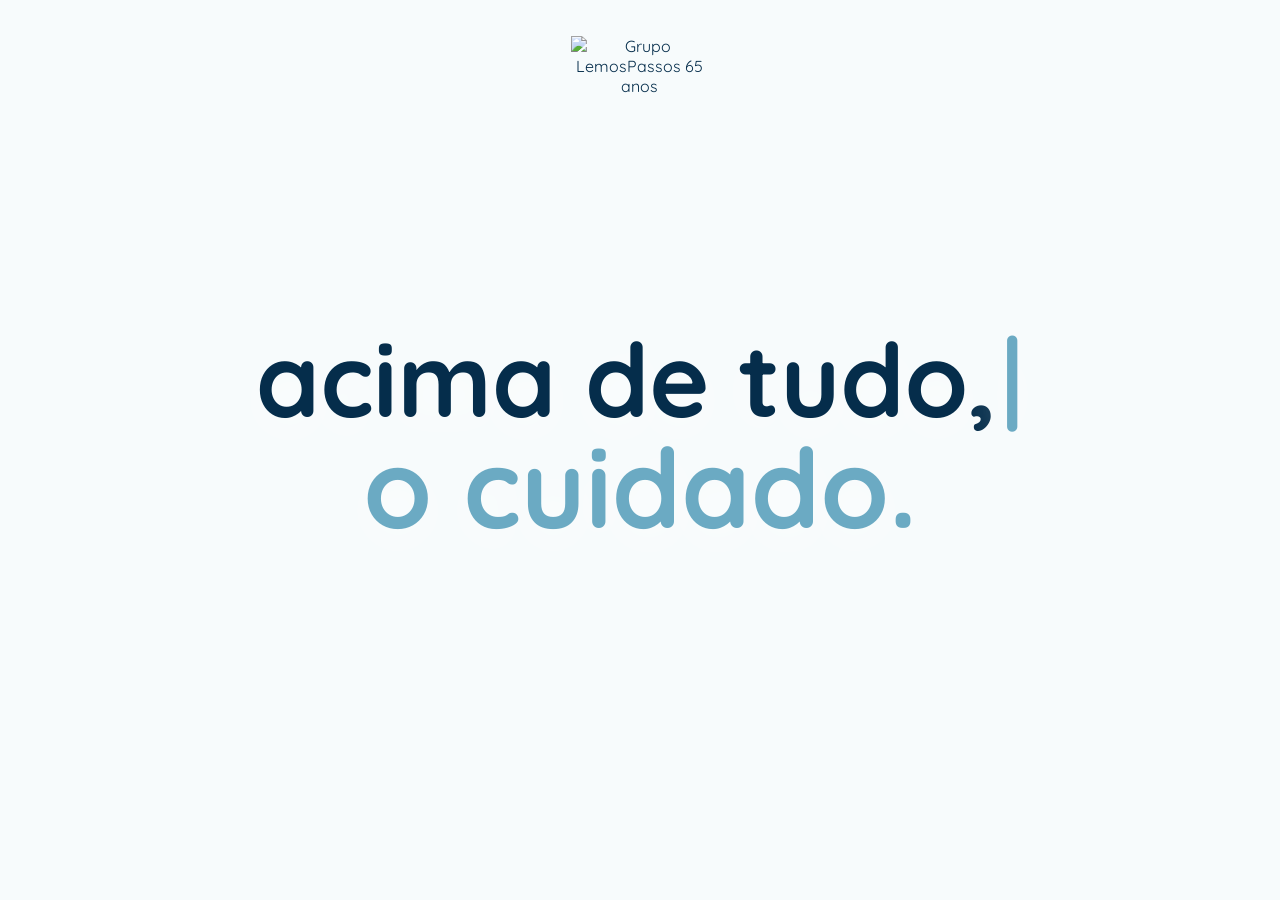
==== commit bfdd2834: "Animate intro lines from opposite directions" ====
--- a/index.html
+++ b/index.html
@@ -9,7 +9,7 @@
     <link rel="preconnect" href="https://fonts.googleapis.com" />
     <link rel="preconnect" href="https://fonts.gstatic.com" crossorigin />
     <link href="https://fonts.googleapis.com/css2?family=Quicksand:wght@600;700&display=swap" rel="stylesheet" />
-    <link rel="stylesheet" href="./styles.css?v=20260930-7" />
+    <link rel="stylesheet" href="./styles.css?v=20260930-8" />
   </head>
   <body>
     <main class="intro" aria-label="Abertura Grupo LemosPassos">
@@ -29,6 +29,6 @@
       </section>
     </main>
 
-    <script src="./script.js?v=20260930-7"></script>
+    <script src="./script.js?v=20260930-9"></script>
   </body>
 </html>
--- a/styles.css
+++ b/styles.css
@@ -1644,4 +1644,13 @@
     scroll-behavior: auto !important;
     transition-duration: 1ms !important;
   }
-}
+
+  .intro-word {
+    animation: introWordFade 420ms ease both !important;
+  }
+
+  @keyframes introWordFade {
+    from { opacity: 0; }
+    to { opacity: 1; }
+  }
+}
